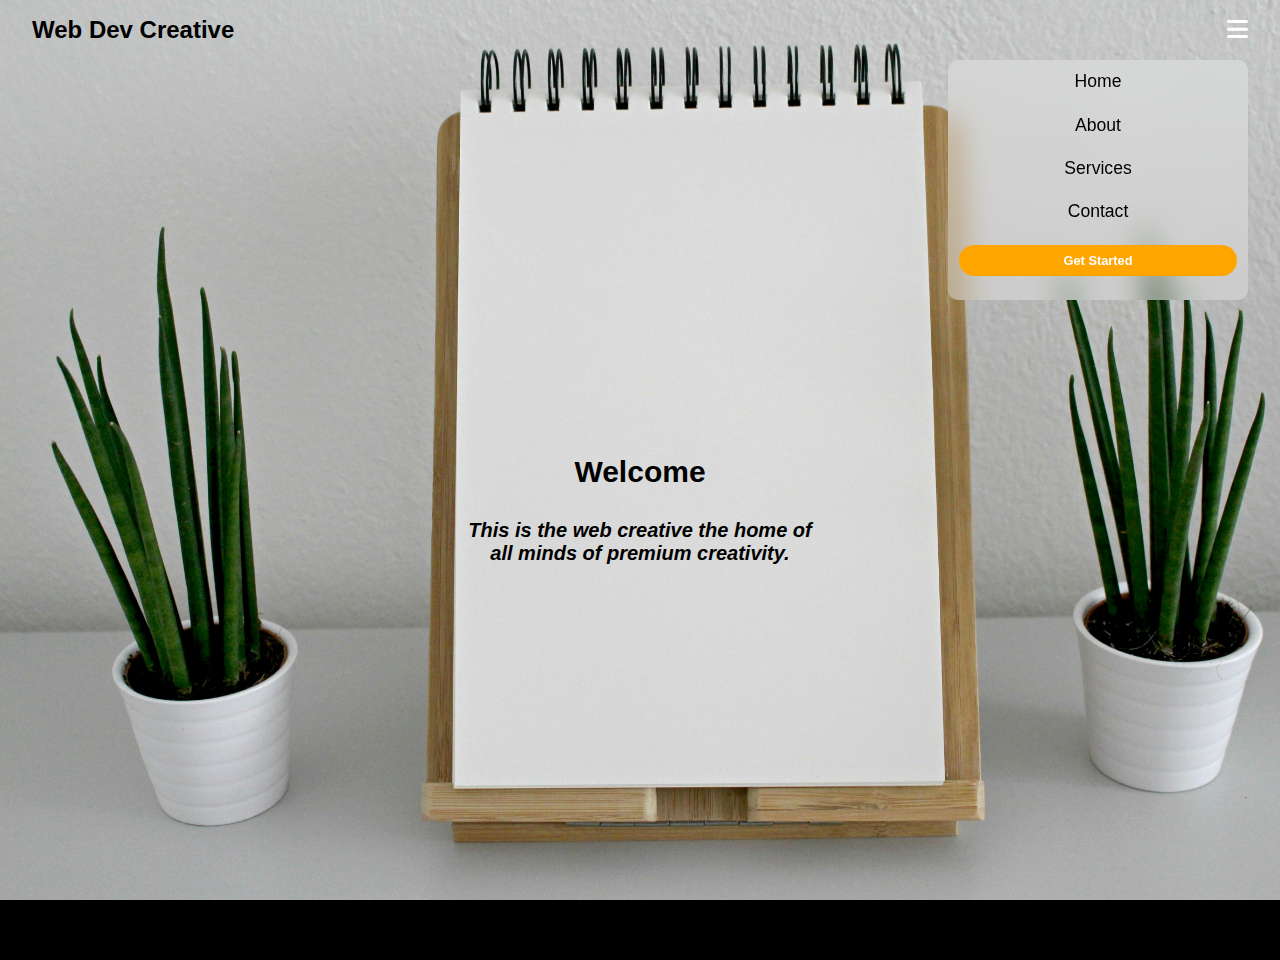
==== index.html @ f02db1dc "landing page" ====
<!DOCTYPE html>
<html lang="en">
<head>
    <meta charset="UTF-8">
    <meta name="viewport" content="width=device-width, initial-scale=1.0">
    <title>Responsive navbar</title>
    <link rel="stylesheet" href="style.css">
    <link rel="stylesheet" href="https://cdnjs.cloudflare.com/ajax/libs/font-awesome/6.6.0/css/all.min.css">
</head>
<body>
     <header>
    <div class="navbar">
        <div class="logo"><a href="#" class="logo">Web Dev Creative</a></div>
        <ul class="links">
            <li><a href="hero">Home</a></li>
            <li><a href="about">About</a></li>
            <li><a href="services">Services</a></li>
            <li><a href="contact">Contact</a></li>
        </ul>
<a href="#" class="action_btn">Get Started</a>
<div class="toggle_btn">
    <i class="fa-solid fa-bars"></i>
</div>
    </div>
    
    <div class="dropdown_menu active ">
        <li><a href="hero">Home</a></li>
        <li><a href="about">About</a></li>
        <li><a href="services">Services</a></li>
        <li><a href="contact">Contact</a></li>
        <li><a href="#" class="action_btn">Get Started</a></li>
        </div>
     </header>
     <main>
    <section id="hero">
        <h1 class="welcome">Welcome</h1>
        <p class="para">This is the web creative the home of <br> all 
            minds of premium creativity.</p>
    </section>
    </main>
     <script>
        const toggleBtn = document.querySelector('.toggle_btn')
        const toggleBtnIcon = document.querySelector('.toggle_btn i')
        const dropDowmMenu = document.querySelector('.dropdown_menu')
     
      toggleBtn.onclick = function(){
        dropDowmMenu.classList.toggle('active')
         const isActive = dropDowmMenu.classList.contains('active')

         toggleBtnIcon.classList = isActive 
        ? 'fa-solid fa-xmark'
        : 'fa-solid fa-bars'

}  
</script>
</body>
</html>
---- style.css ----
*{
    margin: 0;
    padding: 0;
    box-sizing: border-box;
    font-family: 'Open Sans', sans-serif;
}

body{
    height: 100vh;
   background-color: #000;
    background-image: url('images/pexels-pixabay-531844.jpg');
    background-size: cover;
    background-repeat: no-repeat;
}
li{
    list-style: none;
}
a {
    text-decoration: none;
    color: #000;
    font-size: 1.1rem;
}
a:hover{
    color: orange;
}
/* header */
header{
    position: relative;
    padding: 0 2rem;
}
.navbar{
    width: 100%;
    height: 60px;
    max-width: 1500px;
    margin: 0 auto;
    display: flex;
    align-items: center;
    justify-content: space-between;
}
.navbar .logo a{
    font-size: 1.5rem;
    font-weight: bold;
}
.navbar .links{
    display: none;
    gap: 2rem;
}
.navbar .toggle_btn{
    color: #fff;
    font-size: 1.5rem;
    cursor: pointer;

    
}
.action_btn{
    display: none;
    background-color: orange;
    color: #fff;
    padding: 0.5rem 1rem;
    border:none ;
    outline: none;
     border-radius: 20px;
     font-size: 0.8rem;
     font-weight: bold;
     cursor: pointer;
     transition: scale 0.2 ease ;
}

.action_btn:hover{
    scale: 1.05;
    color: #fff;
}
.action_btn:active{
    scale: 0.95;
}

.dropdown_menu{
    display: none;
    position: absolute;
    right: 2rem;
    top: 60px;
    /* height: 0; */
    width: 300px;
    background:rgba(255, 255, 255, 0.29);
    backdrop-filter:  blur(15px);
    border-radius:10px;
    overflow:hidden ;
    transition: height .2s cubic-bezier(0.175, 0.885, 0.32, 1.275);
}
.dropdown_menu.active{
height: 240px;
display: block;
}
.dropdown_menu li{
    padding: 0.7rem;
    display: flex;
    align-items: center;
    justify-content: center;
}
.dropdown_menu .action_btn{
    width: 100%;
    display: flex;
    justify-content: center;
}
section#hero{
height: 100vh;
display: flex;
flex-direction: column;
align-items: center;
justify-content: center;
text-align: center;
gap: 30px;
font-weight: bold;
}
section#hero h1{
    font-size: 30px;
}
section#hero p{
    font-size: 20px;
    font-style: italic;

}
/* Responsive Design */
@media (max-width: 992px){
    .navbar .links,
    .navbar .action_btn{
        display: none;
    }
    .navbar .toggle_btn{
        display: block;
    }
    .dropdown_menu{
        display: block;
    }
    /* #hero .para{
        color:#fff;
        font-size: 50px;
        font-weight: bolder;
 } */
 /* #hero .welcome{
    color: #fff;
    font-weight: bolder;
 } */
 /* .navbar .logo{
    font-size: 50px;
 } */
}
@media (max-width: 576px){
    .dropdown_menu{
        left: 20px;
        width: unset;
    }
    /* #hero{
        color: #f0f0f0;
        font-size: 30px;
 }
  .para{
    font-size: 30px;

 } */
}
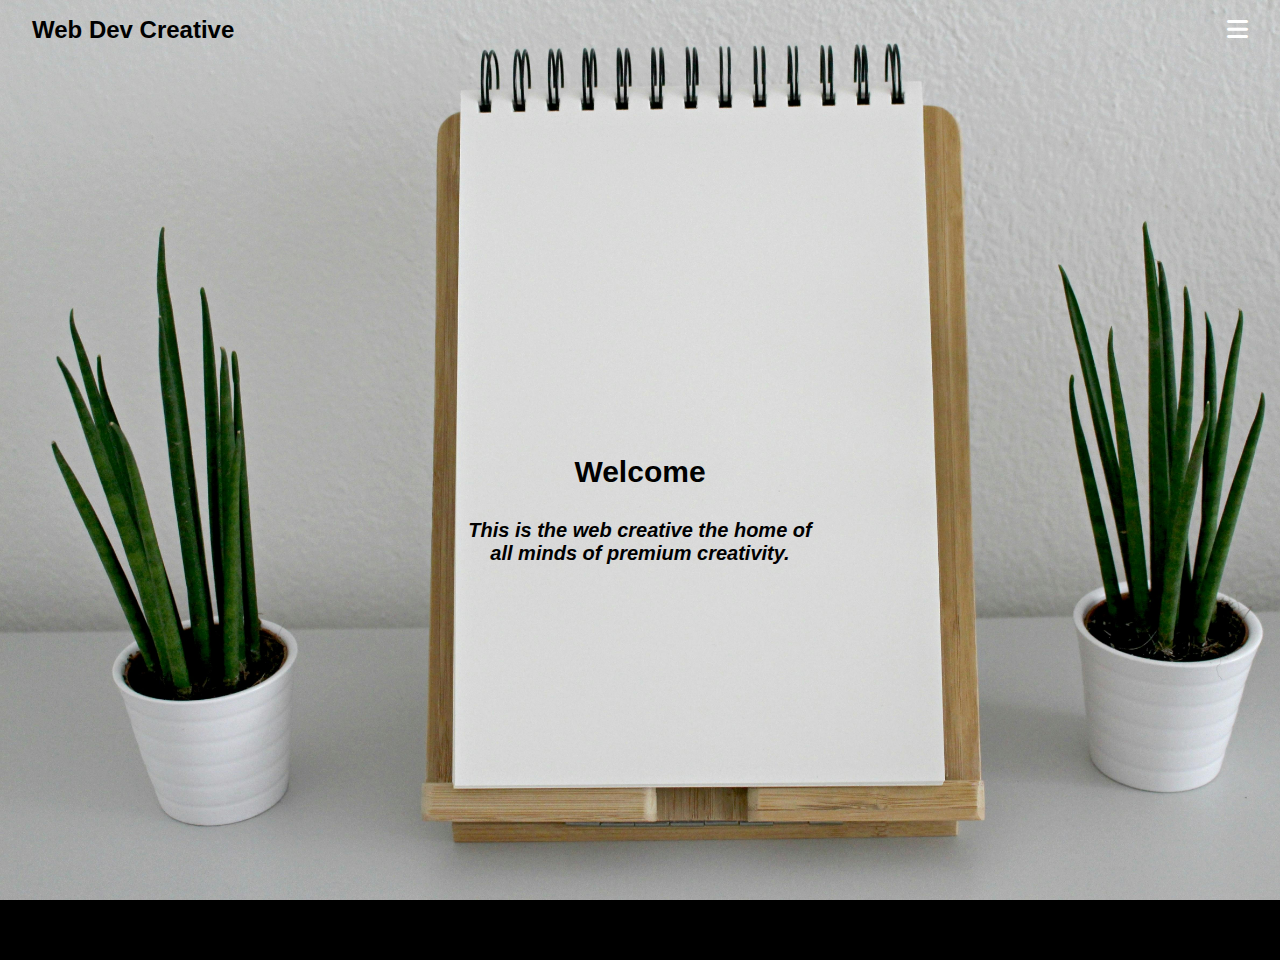
==== commit 823912b8: "landing" ====
--- a/index.html
+++ b/index.html
@@ -23,7 +23,7 @@
 </div>
     </div>
     
-    <div class="dropdown_menu active ">
+    <div class="dropdown_menu  ">
         <li><a href="hero">Home</a></li>
         <li><a href="about">About</a></li>
         <li><a href="services">Services</a></li>
